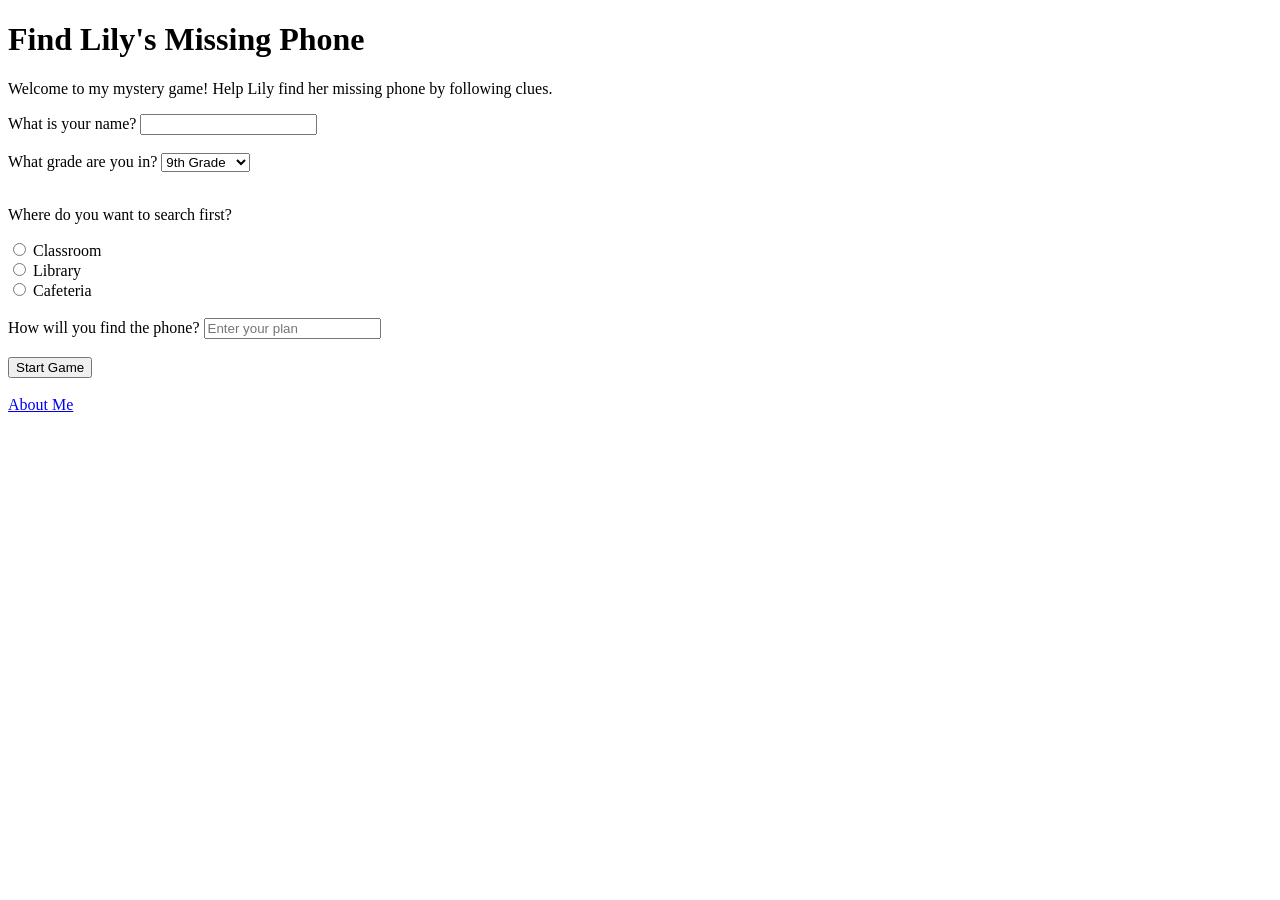
==== index.html @ e7150d1a "Add Lily's missing phone game" ====
<!-- Add your index page here -->
<!DOCTYPE html>
<html lang="en">
<head>
    <meta charset="UTF-8">
    <meta name="viewport" content="width=device-width, initial-scale=1.0">
    <title>Find Lily's Missing Phone</title>
</head>
<body>
    <h1>Find Lily's Missing Phone</h1>
<p>Welcome to my mystery game! Help Lily find her missing phone by following clues.</p>
<form action="game.html" method="get">
    <label for="playerName">What is your name?</label>
<input type="text" id="playerName" name="playerName">
<br><br>
<label for="grade">What grade are you in?</label>
<select id="grade" name="grade">
    <option value="9">9th Grade</option>
    <option value="10">10th Grade</option>
    <option value="11">11th Grade</option>
    <option value="12">12th Grade</option>
</select>
<br><br>
<p>Where do you want to search first?</p>

<input type="radio" id="classroom" name="firstPlace" value="classroom">
<label for="classroom">Classroom</label><br>

<input type="radio" id="library" name="firstPlace" value="library">
<label for="library">Library</label><br>

<input type="radio" id="cafeteria" name="firstPlace" value="cafeteria">
<label for="cafeteria">Cafeteria</label>

<br><br>
<label for="strategy">How will you find the phone?</label>
<input type="text" id="strategy" name="strategy" placeholder="Enter your plan">

<br><br>
<button type="submit">Start Game</button>
</form>
<br>
<a href="about.html">About Me</a>
</body>
</html>
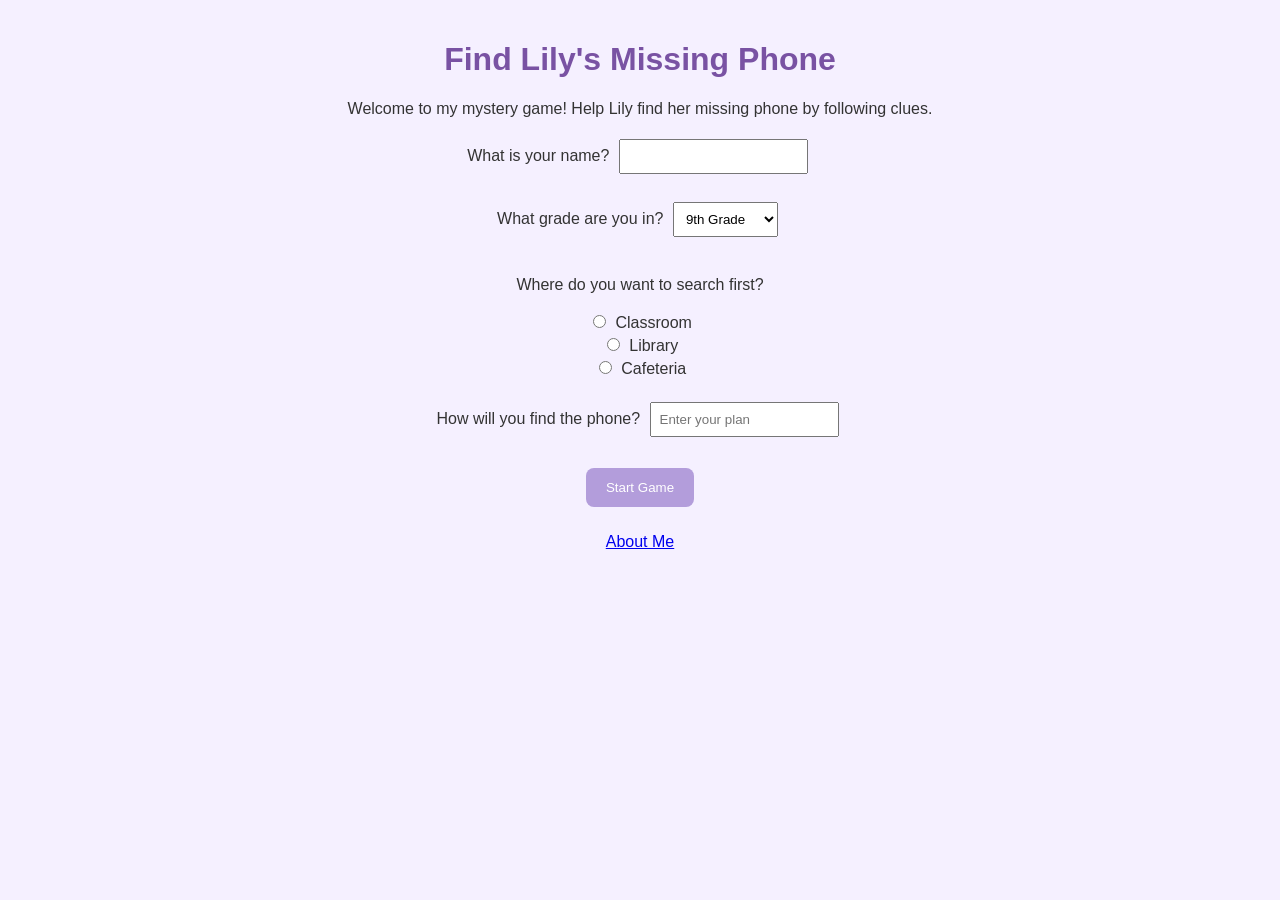
==== commit 7416f5cb: "Finish Lily's missing phone game" ====
--- a/index.html
+++ b/index.html
@@ -2,6 +2,7 @@
 <!DOCTYPE html>
 <html lang="en">
 <head>
+    <link rel="stylesheet" href="style.css">
     <meta charset="UTF-8">
     <meta name="viewport" content="width=device-width, initial-scale=1.0">
     <title>Find Lily's Missing Phone</title>
@@ -11,7 +12,7 @@
 <p>Welcome to my mystery game! Help Lily find her missing phone by following clues.</p>
 <form action="game.html" method="get">
     <label for="playerName">What is your name?</label>
-<input type="text" id="playerName" name="playerName">
+<input type="text" id="playerName" name="playerName" required>
 <br><br>
 <label for="grade">What grade are you in?</label>
 <select id="grade" name="grade">
--- a/style.css
+++ b/style.css
@@ -0,0 +1,60 @@
+
+body {
+    font-family: Arial, sans-serif;
+    background-color: #f5f0ff;
+    color: #333;
+    text-align: center;
+    margin: 0;
+    padding: 20px;
+}
+
+h1 {
+    color: #7952a3;
+}
+
+h2 {
+    color: #9575cd;
+}
+
+nav ul {
+    list-style: none;
+    display: inline-block;
+    padding: 10px;
+}
+
+nav a {
+    color: #7952a3;
+    text-decoration: none;
+}
+
+section {
+    background-color: white;
+    padding: 20px;
+    margin: 20px auto;
+    max-width: 650px;
+    border-radius: 12px;
+}
+
+button {
+    background-color: #b39ddb;
+    color: white;
+    border: none;
+    padding: 12px 20px;
+    margin: 8px;
+    border-radius: 8px;
+    cursor: pointer;
+}
+
+button:hover {
+    background-color: #9575cd;
+}
+
+input, select {
+    padding: 8px;
+    margin: 5px;
+}
+
+img {
+    border-radius: 10px;
+    margin: 10px;
+}
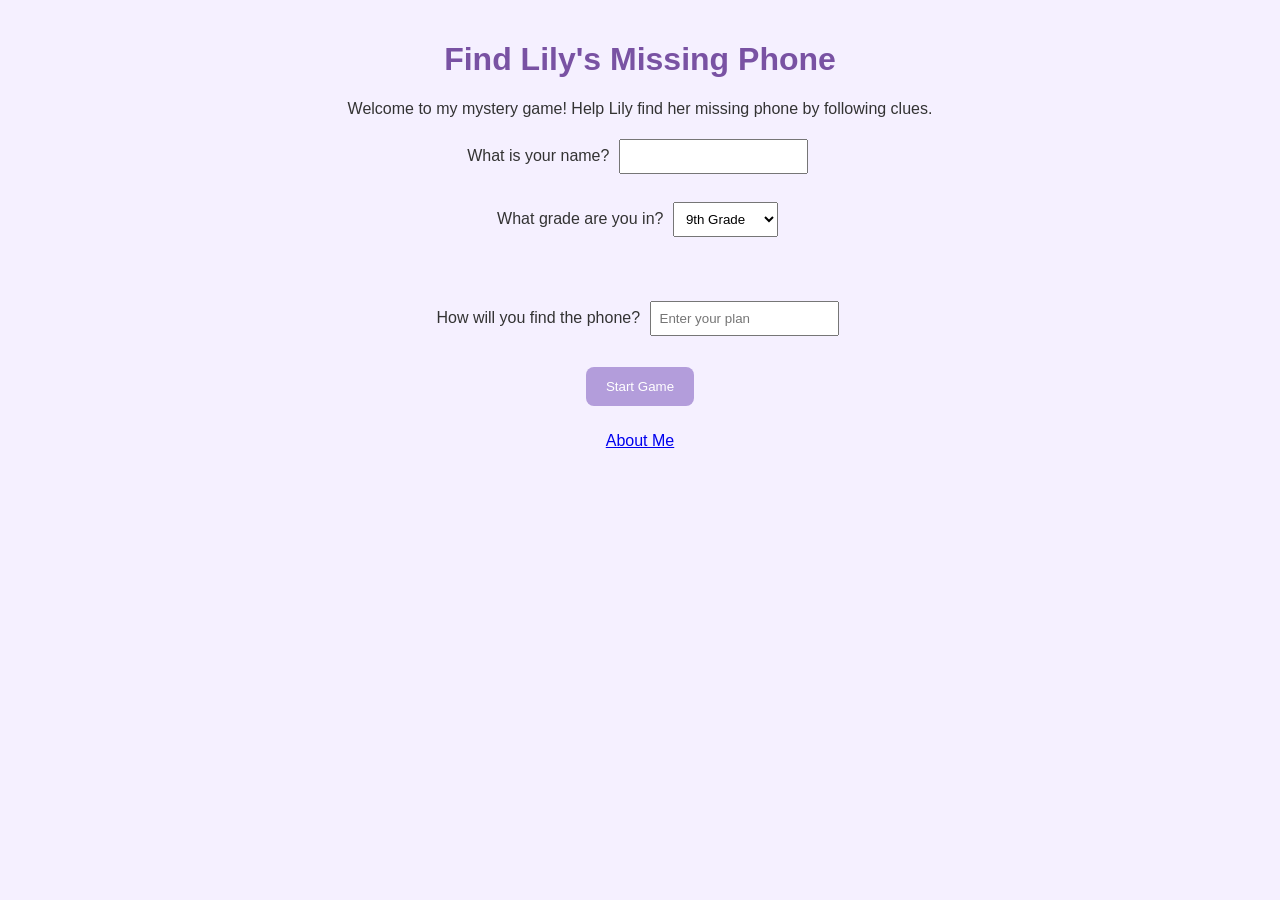
==== commit 50191c6a: "Finish 3.6 working story game" ====
--- a/index.html
+++ b/index.html
@@ -22,16 +22,6 @@
     <option value="12">12th Grade</option>
 </select>
 <br><br>
-<p>Where do you want to search first?</p>
-
-<input type="radio" id="classroom" name="firstPlace" value="classroom">
-<label for="classroom">Classroom</label><br>
-
-<input type="radio" id="library" name="firstPlace" value="library">
-<label for="library">Library</label><br>
-
-<input type="radio" id="cafeteria" name="firstPlace" value="cafeteria">
-<label for="cafeteria">Cafeteria</label>
 
 <br><br>
 <label for="strategy">How will you find the phone?</label>
--- a/style.css
+++ b/style.css
@@ -57,4 +57,9 @@
 img {
     border-radius: 10px;
     margin: 10px;
+}
+ul, ol {
+  display: table;
+  margin: 20px auto;
+  text-align: left;
 }
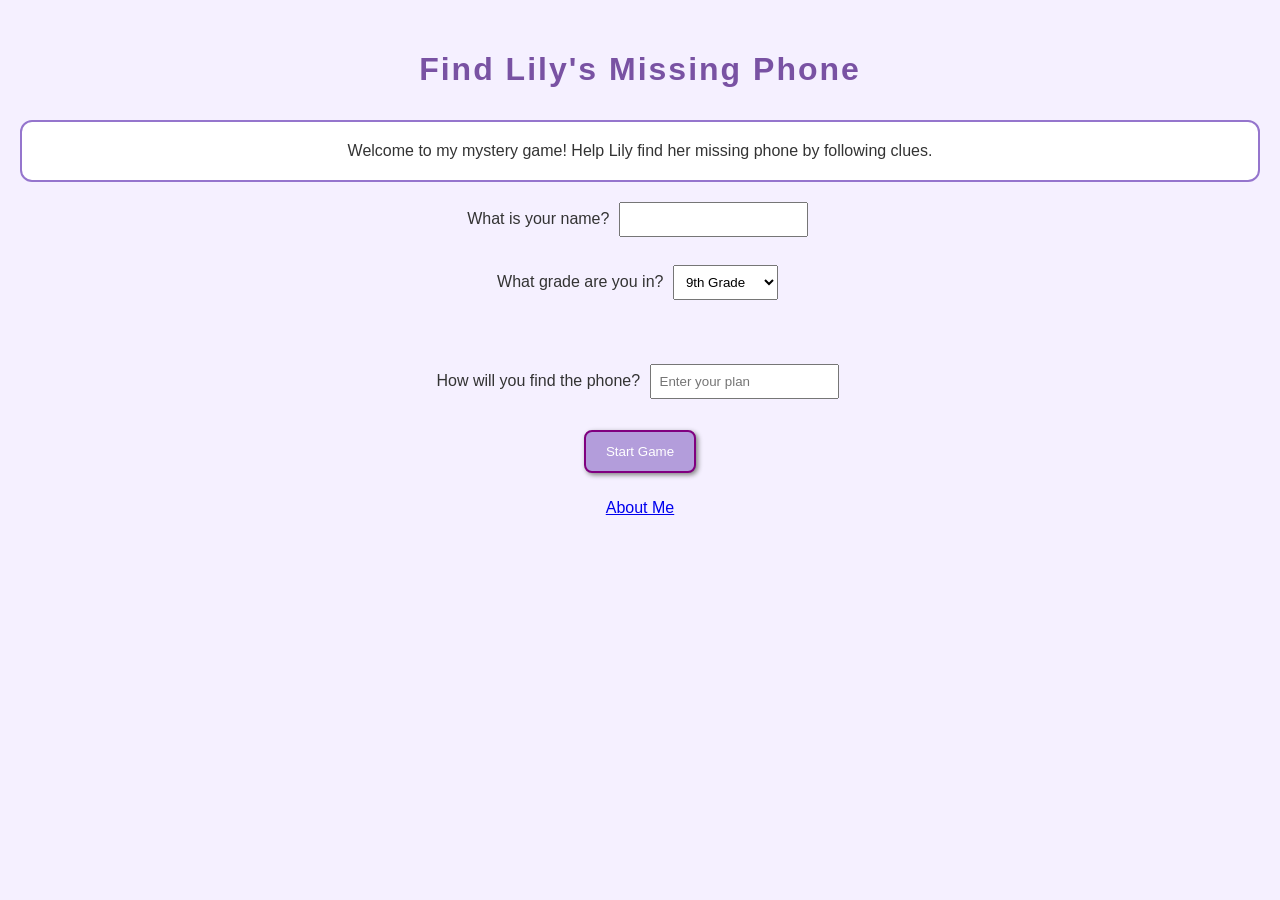
==== commit feeb0514: "Complete CSS classes and IDs assignment 4.2" ====
--- a/index.html
+++ b/index.html
@@ -8,8 +8,12 @@
     <title>Find Lily's Missing Phone</title>
 </head>
 <body>
-    <h1>Find Lily's Missing Phone</h1>
-<p>Welcome to my mystery game! Help Lily find her missing phone by following clues.</p>
+   <header>
+    <h1 class="heading">Find Lily's Missing Phone</h1>
+</header>
+<p class="card">
+    Welcome to my mystery game! Help Lily find her missing phone by following clues.
+</p>
 <form action="game.html" method="get">
     <label for="playerName">What is your name?</label>
 <input type="text" id="playerName" name="playerName" required>
@@ -28,7 +32,7 @@
 <input type="text" id="strategy" name="strategy" placeholder="Enter your plan">
 
 <br><br>
-<button type="submit">Start Game</button>
+<button type="submit" style="border: 2px solid purple; box-shadow: 2px 2px 5px gray;">Start Game</button>
 </form>
 <br>
 <a href="about.html">About Me</a>
--- a/style.css
+++ b/style.css
@@ -62,4 +62,30 @@
   display: table;
   margin: 20px auto;
   text-align: left;
+}
+
+.heading {
+    color: #7952a3;
+    font-size: 32px;
+    text-align: center;
+    font-weight: bold;
+    letter-spacing: 2px;
+    padding: 10px;
+}
+
+.card {
+    padding: 20px;
+    border: 2px solid #9575cd;
+    background-color: white;
+    text-align: center;
+    border-radius: 12px;
+    margin: 15px auto;
+}
+#inventory-display {
+    background-color: #e8ddff;
+    color: #7952a3;
+    padding: 15px;
+    border: 2px solid #9575cd;
+    border-radius: 10px;
+    font-weight: bold;
 }
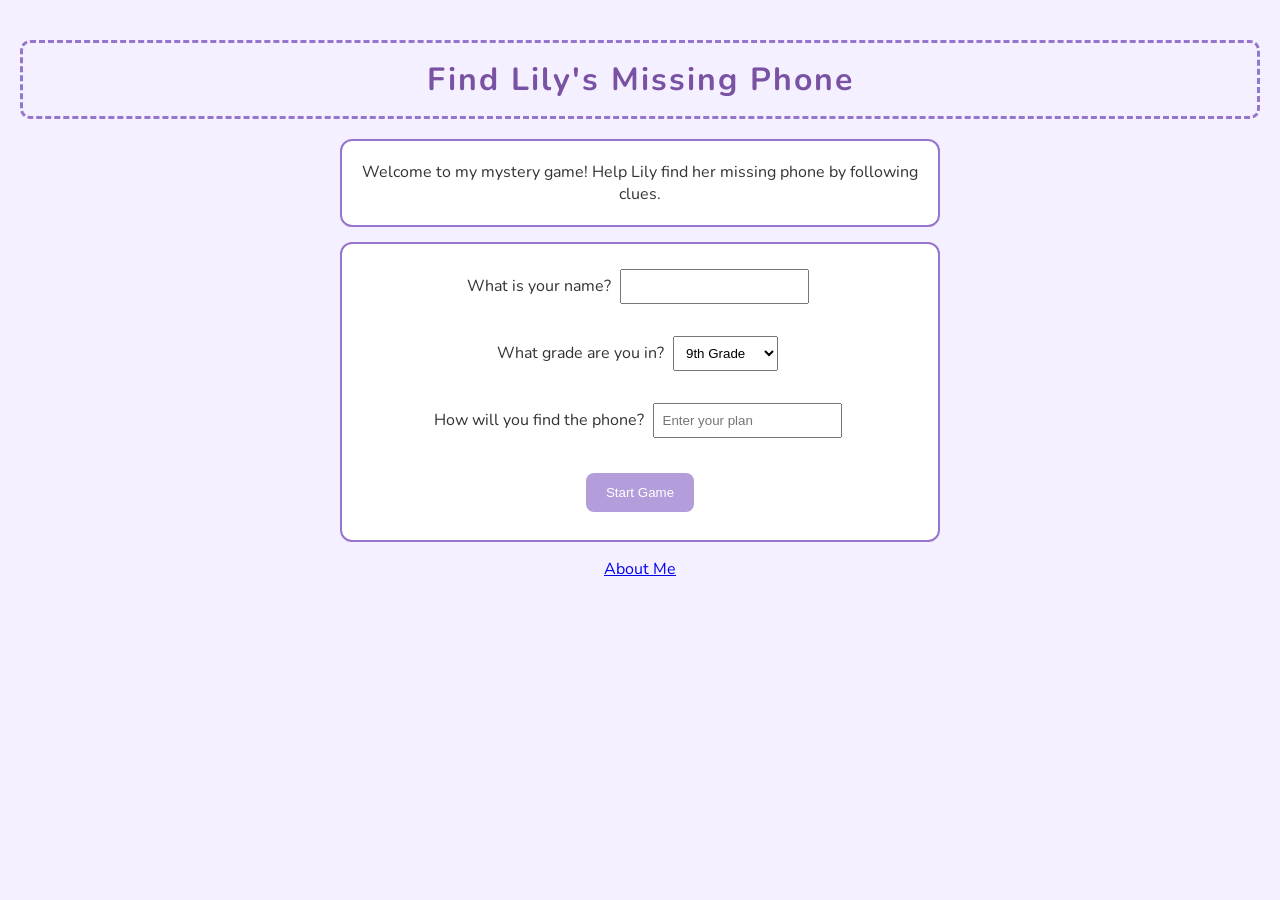
==== commit fe8558b9: "Finish 3.8 CSS styling" ====
--- a/index.html
+++ b/index.html
@@ -1,40 +1,54 @@
-<!-- Add your index page here -->
+
 <!DOCTYPE html>
 <html lang="en">
 <head>
-    <link rel="stylesheet" href="style.css">
     <meta charset="UTF-8">
     <meta name="viewport" content="width=device-width, initial-scale=1.0">
     <title>Find Lily's Missing Phone</title>
+    <link rel="stylesheet" href="style.css">
 </head>
+
 <body>
-   <header>
-    <h1 class="heading">Find Lily's Missing Phone</h1>
-</header>
-<p class="card">
-    Welcome to my mystery game! Help Lily find her missing phone by following clues.
-</p>
-<form action="game.html" method="get">
-    <label for="playerName">What is your name?</label>
-<input type="text" id="playerName" name="playerName" required>
-<br><br>
-<label for="grade">What grade are you in?</label>
-<select id="grade" name="grade">
-    <option value="9">9th Grade</option>
-    <option value="10">10th Grade</option>
-    <option value="11">11th Grade</option>
-    <option value="12">12th Grade</option>
-</select>
-<br><br>
+    <header>
+        <h1 class="heading">Find Lily's Missing Phone</h1>
+    </header>
 
-<br><br>
-<label for="strategy">How will you find the phone?</label>
-<input type="text" id="strategy" name="strategy" placeholder="Enter your plan">
+    <main>
+        <p class="card">
+            Welcome to my mystery game! Help Lily find her missing phone by following clues.
+        </p>
 
-<br><br>
-<button type="submit" style="border: 2px solid purple; box-shadow: 2px 2px 5px gray;">Start Game</button>
-</form>
-<br>
-<a href="about.html">About Me</a>
+        <section class="card">
+            <form action="game.html" method="get">
+
+                <label for="playerName">What is your name?</label>
+                <input type="text" id="playerName" name="playerName" required>
+
+                <br><br>
+
+                <label for="grade">What grade are you in?</label>
+                <select id="grade" name="grade">
+                    <option value="9">9th Grade</option>
+                    <option value="10">10th Grade</option>
+                    <option value="11">11th Grade</option>
+                    <option value="12">12th Grade</option>
+                </select>
+
+                <br><br>
+
+                <label for="strategy">How will you find the phone?</label>
+                <input type="text" id="strategy" name="strategy" placeholder="Enter your plan">
+
+                <br><br>
+
+                <button type="submit">Start Game</button>
+
+            </form>
+        </section>
+
+        <p>
+            <a href="about.html">About Me</a>
+        </p>
+    </main>
 </body>
-</html>+</html>
--- a/style.css
+++ b/style.css
@@ -1,6 +1,6 @@
-
+@import url('https://fonts.googleapis.com/css2?family=Nunito:wght@400;700&display=swap');
 body {
-    font-family: Arial, sans-serif;
+    font-family: 'Nunito', sans-serif;
     background-color: #f5f0ff;
     color: #333;
     text-align: center;
@@ -58,10 +58,11 @@
     border-radius: 10px;
     margin: 10px;
 }
+
 ul, ol {
-  display: table;
-  margin: 20px auto;
-  text-align: left;
+    display: table;
+    margin: 20px auto;
+    text-align: left;
 }
 
 .heading {
@@ -70,7 +71,10 @@
     text-align: center;
     font-weight: bold;
     letter-spacing: 2px;
-    padding: 10px;
+    margin: 20px auto;
+    padding: 15px;
+    border: 3px dashed #9575cd;
+    border-radius: 10px;
 }
 
 .card {
@@ -80,12 +84,28 @@
     text-align: center;
     border-radius: 12px;
     margin: 15px auto;
+    width: 80%;
+    max-width: 600px;
+    box-sizing: border-box;
 }
-#inventory-display {
+
+#inventory-box {
     background-color: #e8ddff;
     color: #7952a3;
     padding: 15px;
     border: 2px solid #9575cd;
     border-radius: 10px;
     font-weight: bold;
+}
+
+#inventory-display {
+    margin: 5px 0;
+}
+
+#message-display {
+    margin: 5px 0;
+}
+
+#inventory-box:not(:has(#inventory-display:not(:empty), #message-display:not(:empty))) {
+    display: none;
 }
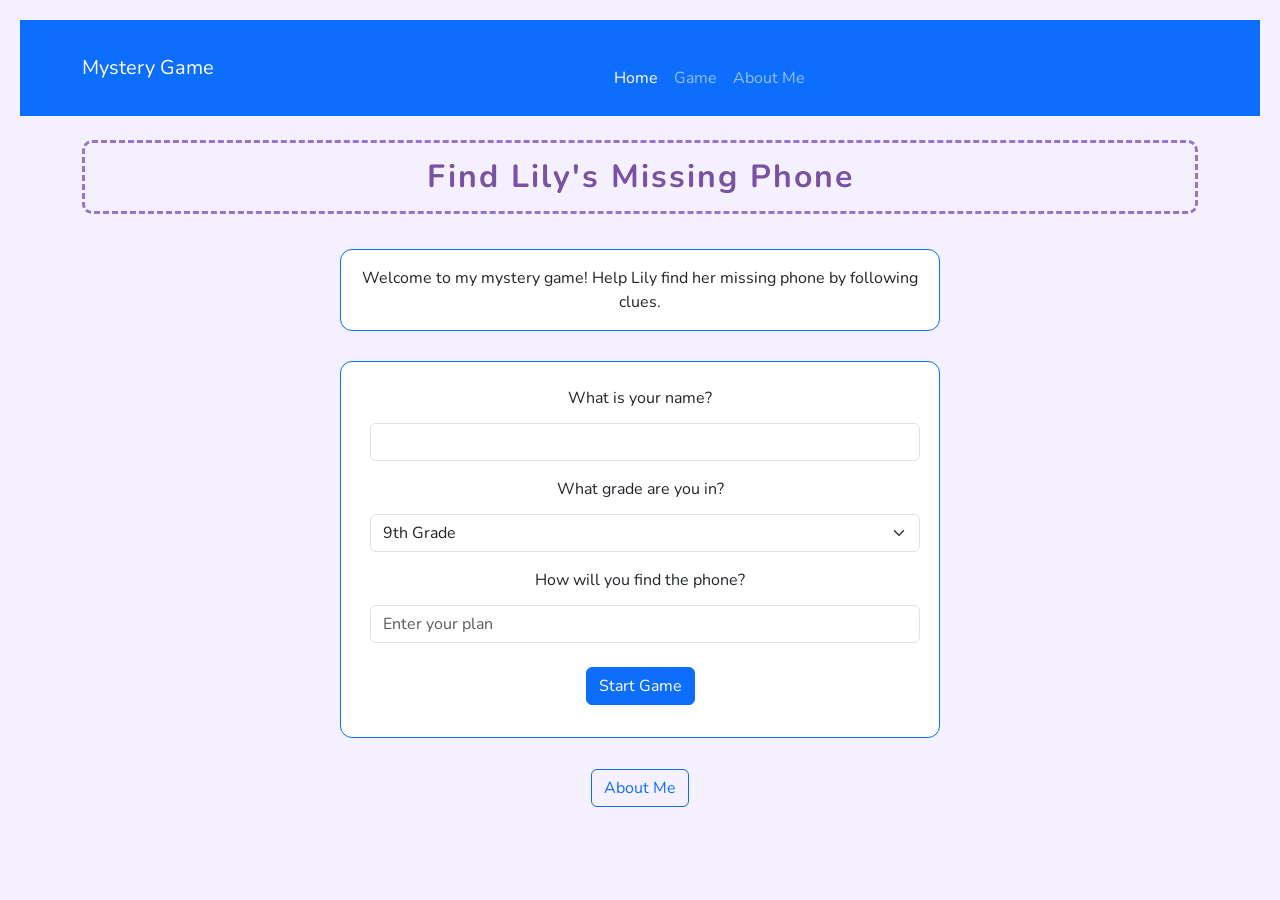
==== commit a49bde14: "Finish 3.9 Styled Mystery Game Checkpoint 2" ====
--- a/index.html
+++ b/index.html
@@ -5,50 +5,104 @@
     <meta charset="UTF-8">
     <meta name="viewport" content="width=device-width, initial-scale=1.0">
     <title>Find Lily's Missing Phone</title>
+
+    <link href="https://cdn.jsdelivr.net/npm/bootstrap@5.3.3/dist/css/bootstrap.min.css" rel="stylesheet">
     <link rel="stylesheet" href="style.css">
 </head>
 
 <body>
-    <header>
+
+    <nav class="navbar navbar-expand-lg navbar-dark bg-primary">
+        <div class="container">
+            <a class="navbar-brand" href="index.html">Mystery Game</a>
+
+            <button class="navbar-toggler" type="button"
+                    data-bs-toggle="collapse"
+                    data-bs-target="#mainNavbar"
+                    aria-controls="mainNavbar"
+                    aria-expanded="false"
+                    aria-label="Toggle navigation">
+                <span class="navbar-toggler-icon"></span>
+            </button>
+
+            <div class="collapse navbar-collapse" id="mainNavbar">
+                <ul class="navbar-nav">
+                    <li class="nav-item">
+                        <a class="nav-link active" href="index.html">Home</a>
+                    </li>
+                    <li class="nav-item">
+                        <a class="nav-link" href="game.html">Game</a>
+                    </li>
+                    <li class="nav-item">
+                        <a class="nav-link" href="about.html">About Me</a>
+                    </li>
+                </ul>
+            </div>
+        </div>
+    </nav>
+
+    <header class="container mt-4">
         <h1 class="heading">Find Lily's Missing Phone</h1>
     </header>
 
-    <main>
-        <p class="card">
-            Welcome to my mystery game! Help Lily find her missing phone by following clues.
-        </p>
+    <main class="container">
 
-        <section class="card">
-            <form action="game.html" method="get">
+        <div class="row">
+            <div class="col-12">
+                <p class="card border border-primary p-3">
+                    Welcome to my mystery game! Help Lily find her missing phone by following clues.
+                </p>
+            </div>
+        </div>
 
-                <label for="playerName">What is your name?</label>
-                <input type="text" id="playerName" name="playerName" required>
+        <div class="row">
+            <div class="col-12">
 
-                <br><br>
+                <section class="card border border-primary p-4">
+                    <form action="game.html" method="get">
 
-                <label for="grade">What grade are you in?</label>
-                <select id="grade" name="grade">
-                    <option value="9">9th Grade</option>
-                    <option value="10">10th Grade</option>
-                    <option value="11">11th Grade</option>
-                    <option value="12">12th Grade</option>
-                </select>
+                        <div class="mb-3">
+                            <label for="playerName" class="form-label">What is your name?</label>
+                            <input type="text" class="form-control"
+                                   id="playerName" name="playerName" required>
+                        </div>
 
-                <br><br>
+                        <div class="mb-3">
+                            <label for="grade" class="form-label">What grade are you in?</label>
+                            <select class="form-select" id="grade" name="grade">
+                                <option value="9">9th Grade</option>
+                                <option value="10">10th Grade</option>
+                                <option value="11">11th Grade</option>
+                                <option value="12">12th Grade</option>
+                            </select>
+                        </div>
 
-                <label for="strategy">How will you find the phone?</label>
-                <input type="text" id="strategy" name="strategy" placeholder="Enter your plan">
+                        <div class="mb-3">
+                            <label for="strategy" class="form-label">How will you find the phone?</label>
+                            <input type="text" class="form-control"
+                                   id="strategy" name="strategy"
+                                   placeholder="Enter your plan">
+                        </div>
 
-                <br><br>
+                        <button type="submit" class="btn btn-primary">
+                            Start Game
+                        </button>
 
-                <button type="submit">Start Game</button>
+                    </form>
+                </section>
 
-            </form>
-        </section>
+            </div>
+        </div>
 
-        <p>
-            <a href="about.html">About Me</a>
-        </p>
+        <div class="row mt-3">
+            <div class="col-12">
+                <a href="about.html" class="btn btn-outline-primary">About Me</a>
+            </div>
+        </div>
+
     </main>
+
+    <script src="https://cdn.jsdelivr.net/npm/bootstrap@5.3.3/dist/js/bootstrap.bundle.min.js"></script>
+
 </body>
 </html>
